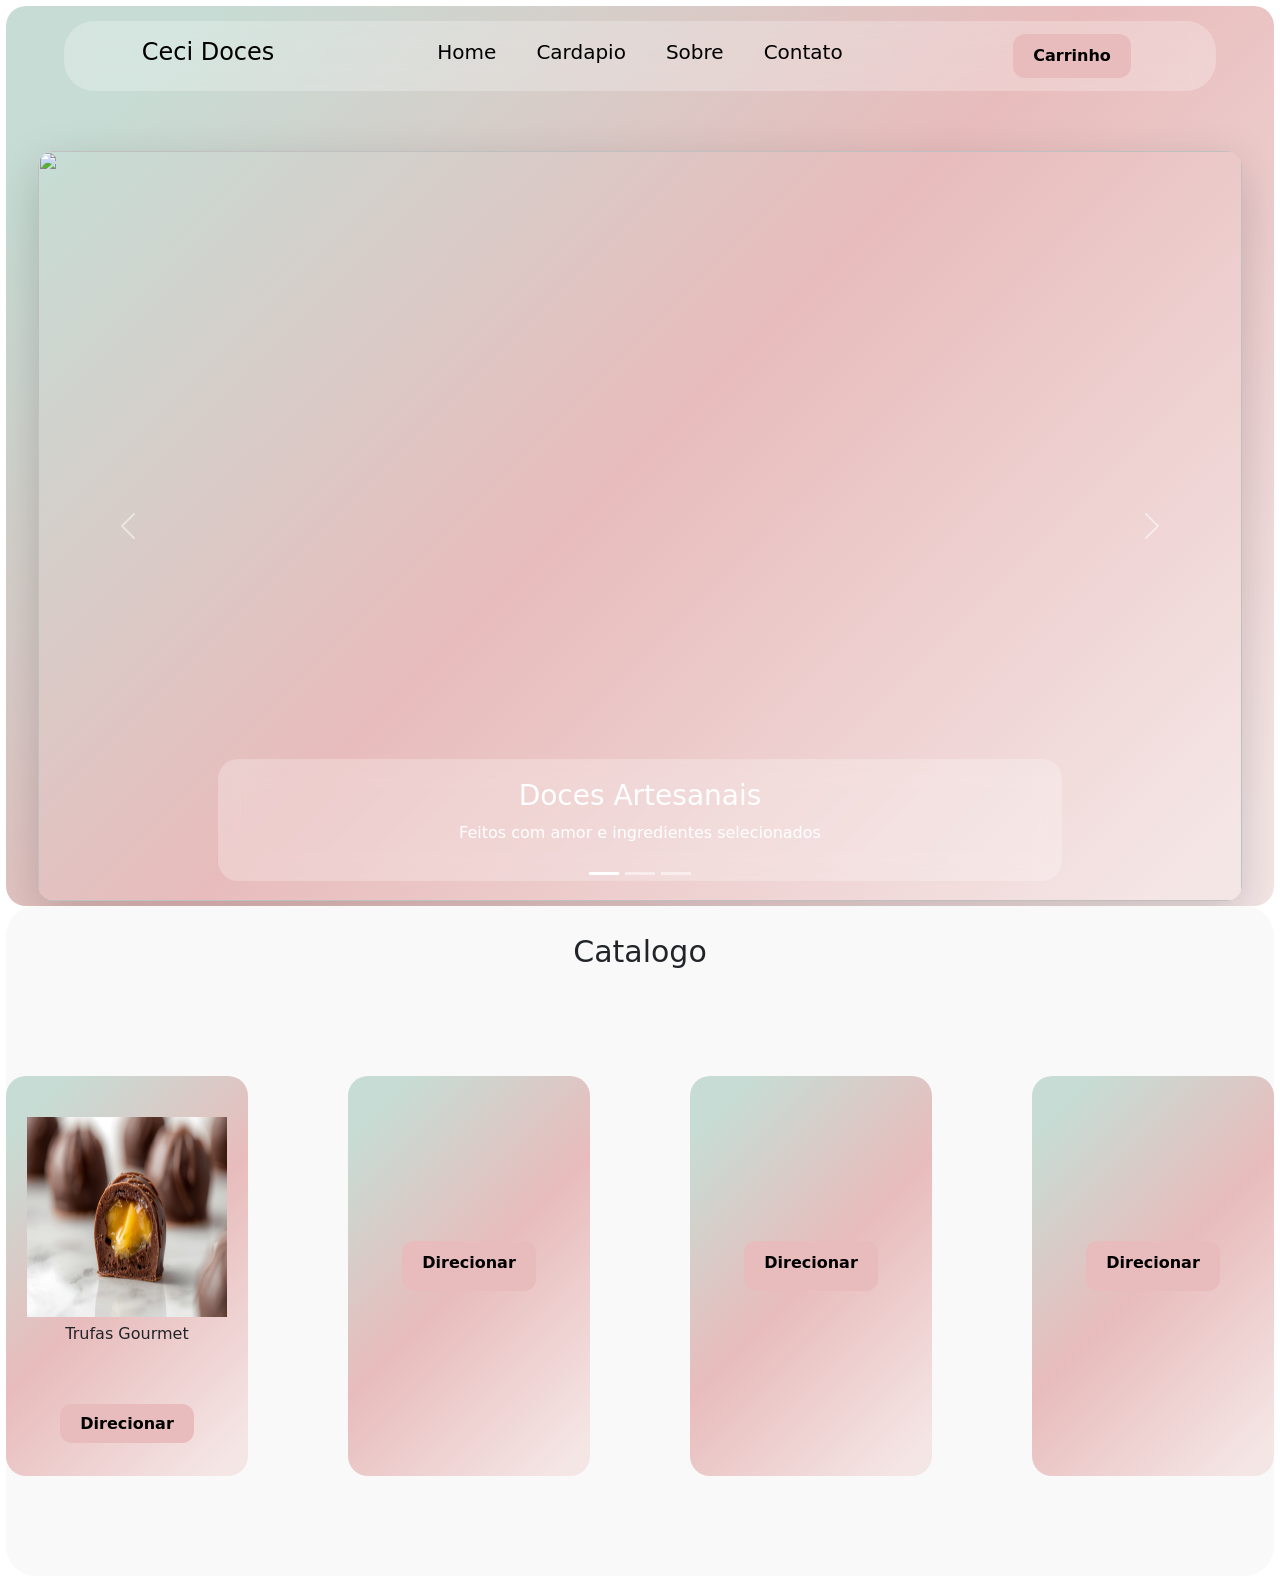
==== web/experimento.html @ 737c3bc1 "Add files via upload" ====
<!DOCTYPE html>
<html>

<head>
    <meta charset="UTF-8">
    <meta name="viewport" content="width=device-width, initial-scale=1.0">

    <title>Aula de DEV WEB</title>

    <!-- Bootstrap -->
    <link href="https://cdn.jsdelivr.net/npm/bootstrap@5.3.2/dist/css/bootstrap.min.css" rel="stylesheet">

    <link rel="stylesheet" href="experimento.css">

</head>

<body>

    <div class="pt1">
        <div class="hid">
        <header>

            <div class="kinkon">
                <h2>Ceci Doces</h2>
            </div>

            <div class="menu">
                <h1>Home</h1>
                <h1>Cardapio</h1>
                <h1>Sobre</h1>
                <h1>Contato</h1>
            </div>

            <div class="reserva">
                <a href="reservas.html" class="btn-reserva">Carrinho</a>
            </div>
            </div>
        </header>


        <!-- CARROSSEL -->

<div class="carousel-container">
<div id="carouselDoces" class="carousel slide" data-bs-ride="carousel">

            <div class="carousel-indicators">
                <button type="button" data-bs-target="#carouselDoces" data-bs-slide-to="0" class="active"></button>
                <button type="button" data-bs-target="#carouselDoces" data-bs-slide-to="1"></button>
                <button type="button" data-bs-target="#carouselDoces" data-bs-slide-to="2"></button>
            </div>

            <div class="carousel-inner rounded-4 overflow-hidden shadow-lg">

        <div class="carousel-item active">
            <img src="https://images.unsplash.com/photo-1588196749597-9ff075ee6b5b" class="d-block w-100">

            <div class="carousel-caption">
                <h3>Doces Artesanais</h3>
                <p>Feitos com amor e ingredientes selecionados</p>
            </div>

        </div>

        <div class="carousel-item">
            <img src="https://images.unsplash.com/photo-1606313564200-e75d5e30476c" class="d-block w-100">

            <div class="carousel-caption">
                <h3>Bolos Personalizados</h3>
                <p>Perfeitos para momentos especiais</p>
            </div>

        </div>

        <div class="carousel-item">
            <img src="https://images.unsplash.com/photo-1563729784474-d77dbb933a9e" class="d-block w-100">

            <div class="carousel-caption">
                <h3>Sabores Incríveis</h3>
                <p>Experimente nossas delícias</p>
            </div>

        </div>

        </div>
            <button class="carousel-control-prev" type="button" data-bs-target="#carouselDoces" data-bs-slide="prev">
                    <span class="carousel-control-prev-icon"></span>
            </button>

            <button class="carousel-control-next" type="button" data-bs-target="#carouselDoces" data-bs-slide="next">
                <span class="carousel-control-next-icon"></span>
            </button>
        </div>
    </div>
</div> <!-- <div class="pt1" -->



<div class="piv">
    <div class="subcatalogo">
        <div class="catalogo"> Catalogo</div>
    </div>
    
    <div class="perfo">
        <section class="performace">
            <div class="top-card"> <img src="trufamaracuja.jpg" class="imagen">
            <p> Trufas Gourmet </p> </div>
            <div class="bottom-card"><a href="performace.html" class="btn-performace">Direcionar</a> </div> 
        </section>
            
         <section class="performace">
             <a href="performace.html" class="btn-performace">Direcionar</a>
        </section>
            
         <section class="performace">
             <a href="performace.html" class="btn-performace">Direcionar</a>
        </section>

         <section class="performace">
             <a href="performace.html" class="btn-performace">Direcionar</a>
        </section>
    </div>

    </div>
    <script src="https://cdn.jsdelivr.net/npm/bootstrap@5.3.2/dist/js/bootstrap.bundle.min.js"></script>

</body>

</html>
---- web/experimento.css ----
body {
    margin: 0;
    padding: 0;
}

/* HEADER */

.hid{
    justify-content: center;
    display: flex;
}

header {
    width: 90%;
    max-width: 100%;
    height: 70px;

    display: flex;
    align-items: center;
    position: fixed;

    margin-top: 15px;

    z-index: 10;
    background: rgba(255, 255, 255, 0.25);
    backdrop-filter: blur(12px);
    -webkit-backdrop-filter: blur(12px);
    border-radius: 30px;
}

/* LOGO */

.kinkon {
    height: 100%;
    width: 25%;
    display: flex;
    align-items: center;
    justify-content: center;
}

/* MENU */

.menu {
    height: 100%;
    width: 50%;
    display: flex;
    align-items: center;
    justify-content: center;
    gap: 40px;
}

/* BOTÃO */

.reserva {
    height: 100%;
    width: 25%;
    display: flex;
    align-items: center;
    justify-content: center;
}

.btn-reserva {
    text-decoration: none;
    background-color: #e8bcbc;
    color: black;
    padding: 10px 20px;
    border-radius: 12px;
    font-weight: bold;
    transition: 0.3s;
}

.btn-reserva:hover {
    background-color: white;
    transform: scale(1.05);
}

/* TEXTO */

h1 {
    color: black;
    font-size: 20px;
}

h2 {
    color: black;
    font-size: 24px;
}

.pt1 {
    width: 100%;
    max-height: 100vh;
    position: relative;
    background: linear-gradient(135deg, #c7dcd4 10%, #e8bcbc 50%, #f5e6e6 95%);
    border-radius: 20px;
    padding-bottom: 80px;
    margin: 0; 
    overflow: hidden;
}


.carousel-container {
    padding-top: 145px;
    max-width: 95%;
    margin-left: auto;
    margin-right: auto;
    padding-bottom: 40px;
}

.carousel-item img {
    height: 750px;
    object-fit: cover;

}

.carousel-caption {
    padding: 20px;
    border-radius: 20px;
    background: rgba(255, 255, 255, 0.25);
    backdrop-filter: blur(12px);
    -webkit-backdrop-filter: blur(12px);
}


/* ------------------------------------------------------ */

.piv{
    max-width: 100%;
    height: 670px;
    justify-content: center;
    align-items: center;
    background-color: #F9F9F9;
    border-radius: 30px;
}

.subcatalogo{
    height: 70px;
    max-width: 100%;
    justify-content: center;
    align-items: center;
    display: flex;
    font-size: 30px;
    padding-top: 20px;
}


.perfo{
    height: 600px;
    max-width: 100%;
    justify-content: center;
    align-items: center;
    display: flex;
    gap: 100px;
}

.performace{
    width: 270px;
    height: 400px;
    background: linear-gradient(135deg, #c7dcd4 10%, #e8bcbc 50%, #f5e6e6 95%);
    border-radius: 20px;
    justify-content: center;
    align-items: center;
    display: flex;
    flex-direction: column;
    gap: 50px;
    box-sizing: border-box;
}

.btn-performace{
    text-decoration: none;
    background-color: #e8bcbc;
    color: black;
    padding: 10px 20px;
    border-radius: 12px;
    font-weight: bold;
    transition: 0.3s;
    margin-bottom: 20px;
    height: 50px;
}

.imagen{
    height: 200px;
    width: 200px;
}

.top-card{
 max-height: 300px;
 max-height: 270px;
 display: flex;
 gap: 5px;
 flex-direction: column;
 align-items: center;
}

/* ------------------------------------------------------ */

body{
    margin-right: 6px ;
    margin-left: 6px;
    margin-top: 6px;
}
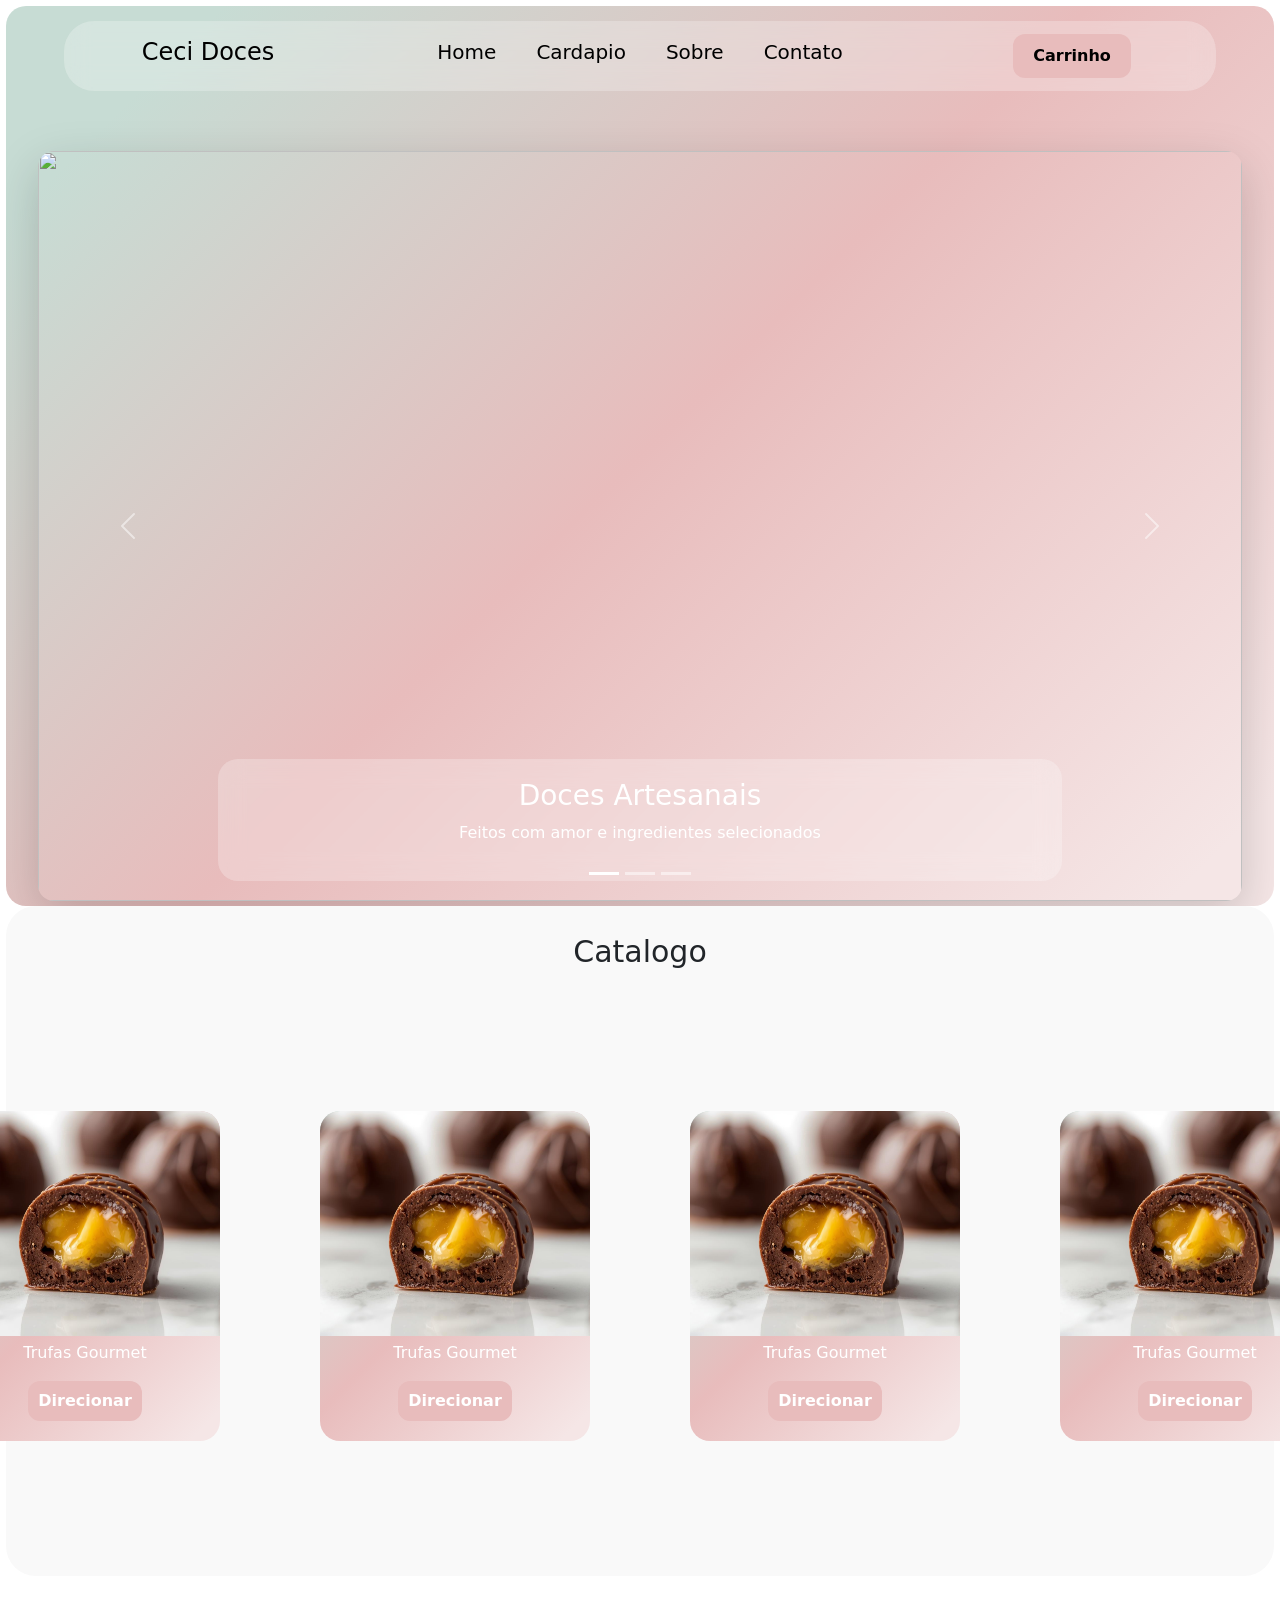
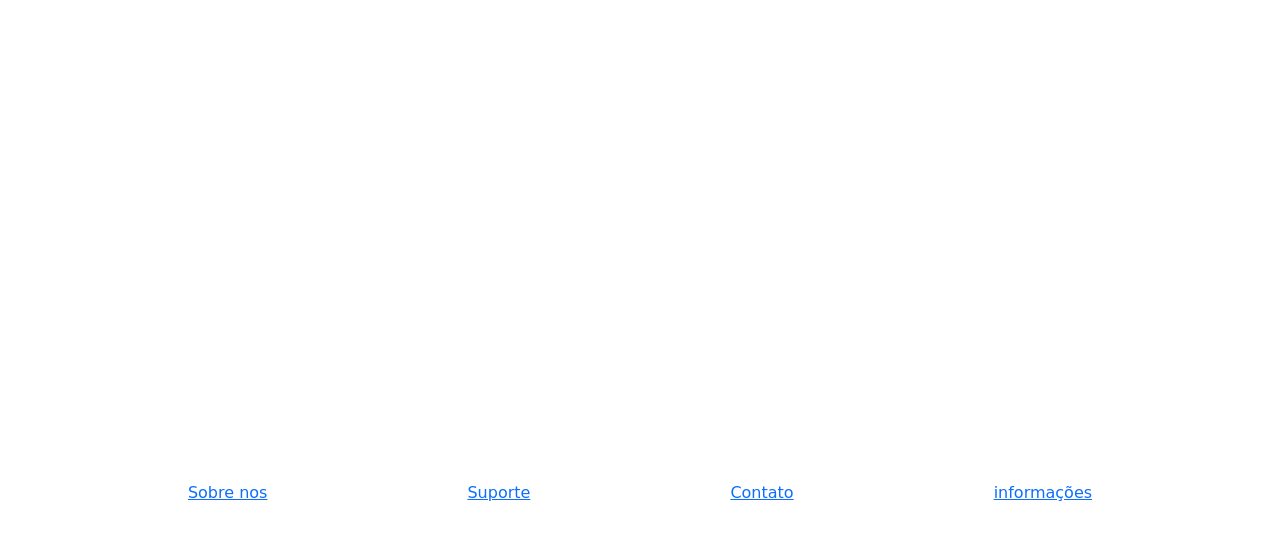
==== commit 253156fa: "Add files via upload" ====
--- a/web/experimento.html
+++ b/web/experimento.html
@@ -103,26 +103,40 @@
     <div class="perfo">
         <section class="performace">
             <div class="top-card"> <img src="trufamaracuja.jpg" class="imagen">
-            <p> Trufas Gourmet </p> </div>
+            <p class="texto"> Trufas Gourmet </p> </div>
             <div class="bottom-card"><a href="performace.html" class="btn-performace">Direcionar</a> </div> 
         </section>
             
          <section class="performace">
-             <a href="performace.html" class="btn-performace">Direcionar</a>
+            <div class="top-card"> <img src="trufamaracuja.jpg" class="imagen">
+             <p class="texto"> Trufas Gourmet </p> </div>
+            <div class="bottom-card"><a href="performace.html" class="btn-performace">Direcionar</a> </div> 
         </section>
             
          <section class="performace">
-             <a href="performace.html" class="btn-performace">Direcionar</a>
+            <div class="top-card"> <img src=" trufamaracuja.jpg " class="imagen">
+             <p class="texto"> Trufas Gourmet </p> </div>
+            <div class="bottom-card"><a href="performace.html" class="btn-performace">Direcionar</a> </div> 
         </section>
 
          <section class="performace">
-             <a href="performace.html" class="btn-performace">Direcionar</a>
+            <div class="top-card"> <img src=" trufamaracuja.jpg " class="imagen">
+             <p class="texto"> Trufas Gourmet </p> </div>
+            <div class="bottom-card"><a href="performace.html" class="btn-performace">Direcionar</a> </div> 
         </section>
     </div>
 
     </div>
     <script src="https://cdn.jsdelivr.net/npm/bootstrap@5.3.2/dist/js/bootstrap.bundle.min.js"></script>
+    <iframe src="https://www.google.com/maps/embed?pb=!1m18!1m12!1m3!1d29238.538562317644!2d-46.55961205!3d-23.6467124!2m3!1f0!2f0!3f0!3m2!1i1024!2i768!4f13.1!3m3!1m2!1s0x94ce5d4736a1cfa7%3A0x5bdfac5796c8c06!2sAmericanas%20Express!5e0!3m2!1spt-BR!2sbr!4v1773879575814!5m2!1spt-BR!2sbr" width="600" height="450" style="border:0;" allowfullscreen="" loading="lazy" referrerpolicy="no-referrer-when-downgrade"></iframe>
+    <iframe width="560" height="315" src="https://www.youtube.com/embed/fsaRun3L3cU?si=AsEnTYmdPLwGqDTa" title="YouTube video player" frameborder="0" allow="accelerometer; autoplay; clipboard-write; encrypted-media; gyroscope; picture-in-picture; web-share" referrerpolicy="strict-origin-when-cross-origin" allowfullscreen></iframe>
 
+    <footer>
+            <div><a href="performace.html" class="">Sobre nos</a> </div> 
+            <div><a href="performace.html" class="">Suporte</a> </div> 
+            <div><a href="performace.html" class="">Contato</a> </div> 
+            <div><a href="performace.html" class="">informações</a> </div> 
+    </footer>
 </body>
 
 </html>
--- a/web/experimento.css
+++ b/web/experimento.css
@@ -153,42 +153,62 @@
 }
 
 .performace{
-    width: 270px;
-    height: 400px;
+    max-height: 350px;
+    max-width: 270px;
     background: linear-gradient(135deg, #c7dcd4 10%, #e8bcbc 50%, #f5e6e6 95%);
-    border-radius: 20px;
-    justify-content: center;
-    align-items: center;
+    border-radius: 20px 20px 20px ;
+    justify-content: center;
     display: flex;
     flex-direction: column;
-    gap: 50px;
     box-sizing: border-box;
 }
 
 .btn-performace{
     text-decoration: none;
     background-color: #e8bcbc;
-    color: black;
-    padding: 10px 20px;
+    color: white;
+    padding: 8px 10px;
     border-radius: 12px;
     font-weight: bold;
     transition: 0.3s;
-    margin-bottom: 20px;
-    height: 50px;
 }
 
 .imagen{
-    height: 200px;
-    width: 200px;
+    height: 240px;
+    width: 270px;
+    border-radius: 20px 20px 0 0;
+    object-fit: cover;
 }
 
 .top-card{
- max-height: 300px;
  max-height: 270px;
+ max-width: 270px;
  display: flex;
- gap: 5px;
  flex-direction: column;
  align-items: center;
+ border-radius: 20px 20px 0 0;
+ gap: 5px;
+}
+
+.texto{
+color: white;
+font-size: 16px;
+
+}
+
+.bottom-card{
+ max-height: 40px;
+ max-width: 270px;
+ display: flex;
+ align-items: center;
+ display: flex;
+ justify-content: center;
+ margin-bottom: 20px;
+}
+
+.btn-performace:hover {
+    background-color: white;
+    transform: scale(1.05);
 }
 
 /* ------------------------------------------------------ */
@@ -198,3 +218,12 @@
     margin-left: 6px;
     margin-top: 6px;
 }
+
+footer{
+    height: 120px;
+    max-width: 100%;
+    display: flex;
+    align-items: center;
+    justify-content: center;
+    gap: 200px;
+}
